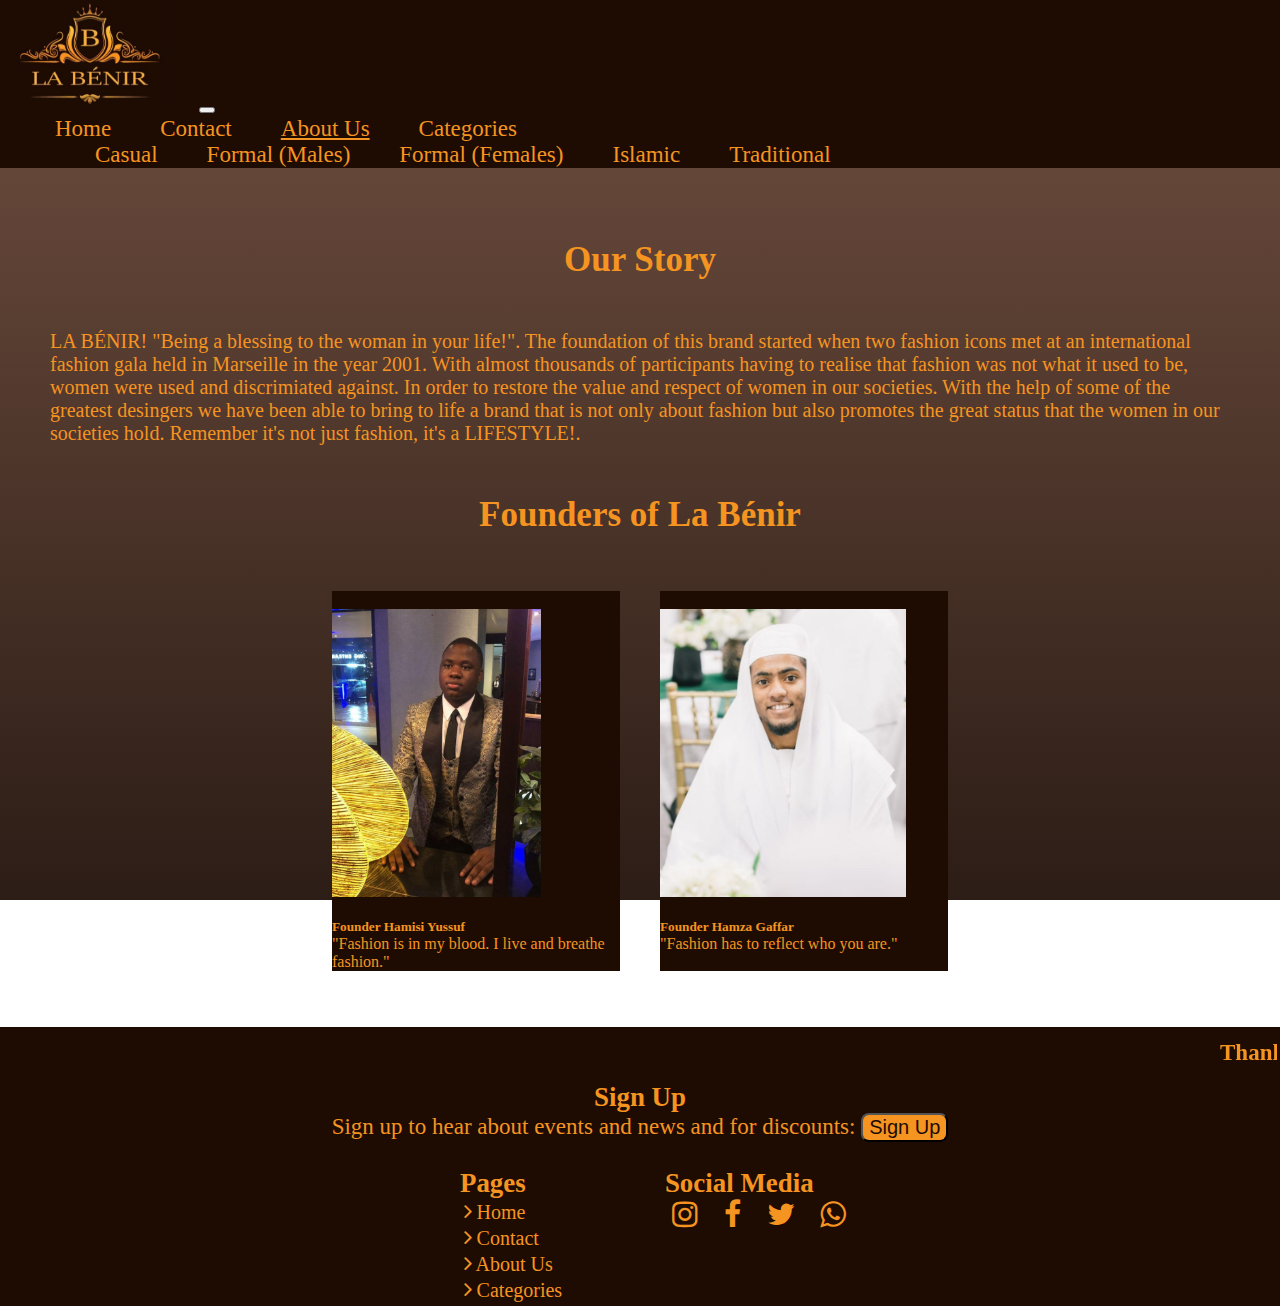
==== about us.html @ 43ac5016 "Add files via upload" ====
<!DOCTYPE html>
<html lang="en">
<head>
    <meta charset="UTF-8">
    <meta http-equiv="X-UA-Compatible" content="IE=edge">
    <meta name="viewport" content="width=device-width, initial-scale=1.0">
    <title>La Bénir</title>
    <link rel="icon" href="images/icon.png">
    <link href="https://cdn.jsdelivr.net/npm/bootstrap@5.3.2/dist/css/bootstrap.min.css" rel="stylesheet" integrity="sha384-T3c6CoIi6uLrA9TneNEoa7RxnatzjcDSCmG1MXxSR1GAsXEV/Dwwykc2MPK8M2HN" crossorigin="anonymous">
    <link rel="stylesheet" href="font-awesome-4.7.0/css/font-awesome.min.css">
    <link rel="stylesheet" href="css/style.css">
    <link rel="stylesheet" href="css/about us.css">
</head>
<body>
  <nav class="navbar navbar-expand-lg">
      <div class="container-fluid">
        <a class="navbar-brand" href="index.html"><img src="images/logo.jpg" alt="La Bénir logo" class="col-sm-4" style="width: 150px; height: 110px;"></a>
        <button class="navbar-toggler" type="button" data-bs-toggle="collapse" data-bs-target="#navbarNavDropdown" aria-controls="navbarNavDropdown" aria-expanded="false" aria-label="Toggle navigation">
          <span class="navbar-toggler-icon" style="color: #f59421;"></span>
        </button>
        <div class="collapse navbar-collapse" id="navbarNavDropdown">
          <ul class="navbar-nav">
            <li class="nav-item">
              <a class="nav-link" aria-current="page" href="index.html">Home</a>
            </li>
            <li class="nav-item">
              <a class="nav-link" href="contact.html">Contact</a>
            </li>
            <li class="nav-item">
              <a class="nav-link active" href="#">About Us</a>
            </li>
            <li class="nav-item dropdown">
              <a class="nav-link dropdown-toggle" href="categories.html" role="button" data-bs-toggle="dropdown" aria-expanded="false">
                Categories
              </a>
              <ul class="dropdown-menu">
                <li><a class="dropdown-item" href="categories.html#casual">Casual</a></li>
                <li><a class="dropdown-item" href="categories.html#formal">Formal (Males)</a></li>
                <li><a class="dropdown-item" href="categories.html#dress">Formal (Females)</a></li>
                <li><a class="dropdown-item" href="categories.html#islamic">Islamic</a></li>
                <li><a class="dropdown-item" href="categories.html#traditional">Traditional</a></li>
              </ul>
            </li>
          </ul>
        </div>
      </div>
  </nav>
  <br><br><br><br>
  <h1>Our Story</h1>
  <p class="story">LA BÉNIR! "Being a blessing to the woman in your life!". The foundation of this brand started when two fashion icons met at an international fashion gala held in Marseille in the year 2001. With almost thousands of participants having to realise that fashion was not what it used to be, women were used and discrimiated against. In order to restore the value and respect of women in our societies. With the help of some of the greatest desingers we have been able to bring to life a brand that is not only about fashion but also promotes the great status that the women in our societies hold. Remember it's not just fashion, it's a LIFESTYLE!.</p>
  <h1>Founders of La Bénir</h1>
  <br><br>
  <div class="cardcon row">
    <div class="card col-md-3" style="width: 18rem;">
      <br>
      <img src="images/hamisi.jpg" class="card-img-top" alt="..." style="height: 18rem;">
      <div class="card-body">
        <br>
        <h5 class="card-title">Founder Hamisi Yussuf</h5>
        <p class="card-text">"Fashion is in my blood. I live and breathe fashion."</p>
      </div>
    </div>
    <div class="card col-md-3" style="width: 18rem;">
      <br>
      <img src="images/hamza.jpg" class="card-img-top" alt="..." style="height: 18rem;">
      <div class="card-body">
        <br>
        <h5 class="card-title">Founder Hamza Gaffar</h5>
        <p class="card-text">"Fashion has to reflect who you are."</p>
      </div>
    </div>
  </div>
  <br><br>
  <footer class="footer"> 
    <marquee direction="left">Thank you for visiting La Bénir online. Sign up below to hear all about exclusive events, collections and news</marquee>
          <!--Pop up-->
    <div id="popup" class="popup">
        <div class="popup-content">
            <span class="close" id="closeButton1">&times;</span>
            <h3>Sign Up</h3>
            <label for="">Email: <br><input id="emailInput" type="email" placeholder="Enter your email" required></label>
            <br><br>
            <label for="">Password: <br><input id="passwordInput" type="password" placeholder="Enter your password" required></label>
            <br><br>
            <button id="submitEmail">Sign Up</button>
            <br><br>
            <label>
                <input type="checkbox" id="rememberMe"> Remember Me
            </label>
        </div>
    </div>
    <!--Confirmation-->
    <div id="confirmation" class="confirmation">
        <p>Thank you for subscribing</p>
        <span class="close" id="closeButton2">&times;</span>
    </div>
    <div class="footer-content">
      <h3>Sign Up</h3>
      <a>Sign up to hear about events and news and for discounts:</a>
      <button id="subscribeButton">Sign Up</button>
      <br><br>
      <div class="our-pages">
        <div>
          <h3>Pages</h3>
          <ul>
            <i class="fa fa-angle-right" aria-hidden="true"></i><li><a href="index.html"> Home</a></li><br>
            <i class="fa fa-angle-right" aria-hidden="true"></i><li><a href="contact.html"> Contact</a></li><br>
            <i class="fa fa-angle-right" aria-hidden="true"></i><li><a href="about us.html"> About Us</a></li><br>
            <i class="fa fa-angle-right" aria-hidden="true"></i><li><a href="categories.html"> Categories</a></li><br>
          </ul>
        </div>
        <div>
          <h3>Social Media</h3>
          <ul>
            <li><a href="http://www.instagram.com/_labenir"><i class="fa fa-instagram" style="font-size: 30px; padding-right: 10px; padding-left: 10px;"></i></a></li>
            <li><a href="http://www.facebook.com/labenir_clothing_brand"><i class="fa fa-facebook" style="font-size: 30px; padding-right: 10px; padding-left: 10px;"></i></a></li>
            <li><a href="http://www.twitter.com/labenir_clothing_brand"><i class="fa fa-twitter" style="font-size: 30px; padding-right: 10px; padding-left: 10px;"></i></a></li>
            <li><a href="https://wa.me/0671108595"><i class="fa fa-whatsapp" style="font-size: 30px; padding-right: 10px; padding-left: 10px;"></i></a></li>
          </ul>
          <br>
        </div>
      </div>
    </div>
  </footer>
  <script src="https://cdn.jsdelivr.net/npm/bootstrap@5.3.2/dist/js/bootstrap.bundle.min.js" integrity="sha384-C6RzsynM9kWDrMNeT87bh95OGNyZPhcTNXj1NW7RuBCsyN/o0jlpcV8Qyq46cDfL" crossorigin="anonymous"></script>
  <script src="script.js"></script>
</body>
</html>
---- css/style.css ----
* {
    margin: 0;
}

.row {
    margin: 0;
}

body {
    background-attachment: fixed;
    background-image: linear-gradient(to top, #2c1d16, #725041);
}

/* header {
    font-size: 60px;
    text-align: center;
    background-color: #1e0c02;
} */

.navbar {
    display: flex;
    background-color: #1e0c02;
}

.navbar a {
    margin-right: 15px;
    padding: 15px;
    /* font-family: 'Times New Roman', Times, serif;
    font-family: Verdana, Geneva, Tahoma, sans-serif; */
    font-size: 23px;
    color: #f59421;
    text-decoration: none;
}

.nav-item .active {
    text-decoration: underline;
    color: #f59421;
    /* background-color: #f59421; */
}

.nav-link:hover {
    text-decoration: underline;
    color: #f59421;
    /* background-color: #f59421; */
}

.dropdown-menu {
    background-color: #1e0c02;
}

.dropdown-item:hover {
    text-decoration: underline;
    color: #f59421;
    background-color: #1e0c02;
}

.cardcon {
    display: flex;
    justify-content: center;
}

.card {
    margin: 20px;
    color: #f59421;
    background-color: #1e0c02;
}

.card-body {
    background-color: #1e0c02;
}

.btn {
    color: #f59421;
}

#intro {
    text-align: center;
    color: #f59421;
    /* font-family: 'Times New Roman', Times, serif; */
    font-size: 35px;
}


#slogan {
    text-align: center;
    /* font-family: 'Times New Roman', Times, serif; */
    font-size: 25px;
    color: #f59421;
}

form {
    width: 50%;
    margin: 0 auto;
}

li {
    display: inline;
}

li img {
    width: 300px;
    height: 300px;
    margin: 5px 10px 5px 20px;
    padding: 0px;
}

.footer {
    background-color: #1e0c02;
    padding: 3px;
    color: #f59421;
    font-size: 23px;
}

.footer-content {
    text-align: center;
}

#whatsapp {
    text-align: center;
    color: #f59421;
}

.members {
    text-align: center;
    padding: 40px;
}

#contact-h1 {
    font-size: 40px;
    text-align: center;
    color: #f59421;
}

.container2 label {
    font-size: 20px;
    color: #f59421;
}

.container2 #submit {
    font-size: 20px;
    color: #1e0c02;
    background-color: #f59421;
    border-style: none;
    font-weight: bold;
}

.p-1 {
    text-align: center;
    font-size: 20px;
    color: #f59421;
}

marquee {
    color: #f59421;
    background-color: #1e0c02;
    padding: 10px;
    font-weight: bold;
}

.our-pages a {
    font-size: 20px;
    color: #f59421;
    text-decoration: none;
}

.our-pages {
    display: flex;
    justify-content: center;
}

.our-pages h3 {
    text-align: center;
}

.our-pages div {
    padding-right: 30px;
    padding-left: 30px;
    text-align: start;
}

.our-pages a:hover {
    text-decoration: underline;
}

#subscribeButton {
    font-family: sans-serif;
    font-size: 20px;
    background-color: #f59421;
    color: #1e0c02;
    cursor: pointer;
    border-radius: 8px;
}

#submitEmail {
    font-family: sans-serif;
    font-size: 20px;
    background-color: #f59421;
    color: #1e0c02;
    cursor: pointer;
    border-radius: 8px;
}

#closeButton1 {
    color: #f59421;
}

#closeButton2 {
    color: #f59421;
}

.popup {
    display: none;
    position: fixed;
    top: 0;
    left: 0;
    width: 100%;
    height: 100%;
    background-color: rgba(0, 0, 0, 0.5);
    transition: opacity 0.5s ease;
}

.popup-content {
    background-color: #1e0c02;
    color: #f59421;
    padding: 20px;
    border-radius: 5px;
    position: absolute;
    top: 50%;
    left: 50%;
    transform: translate(-50%, -50%);
    font-family: sans-serif;
}

.popup-content input {
    font-size: 20px;
}

.close {
    position: absolute;
    top: 10px;
    right: 15px;
    font-size: 20px;
    cursor: pointer;
}

.confirmation {
    display: none;
    text-align: center;
    background-color: #1e0c02;
    color: #f59421;
    padding: 25px;
    position: fixed;
    top: 10px;
    left: 50%;
    transform: translateX(-50%);
    border-radius: 5px;
    box-shadow: 0px 0px 10px rgba(0, 0, 0, 0.2);
}
---- css/about us.css ----
h1 {
    text-align: center;
    font-size: 35px;
    color: #f59421;
}

.story {
    font-size: 20px;
    margin: 50px;
    color: #f59421;
}

.img {
    display: flex;
    justify-content: center;
    text-align: center;
}

.img img {
    width: 22em;
    height: 25em;
}

.quote {
    text-align: center;
}
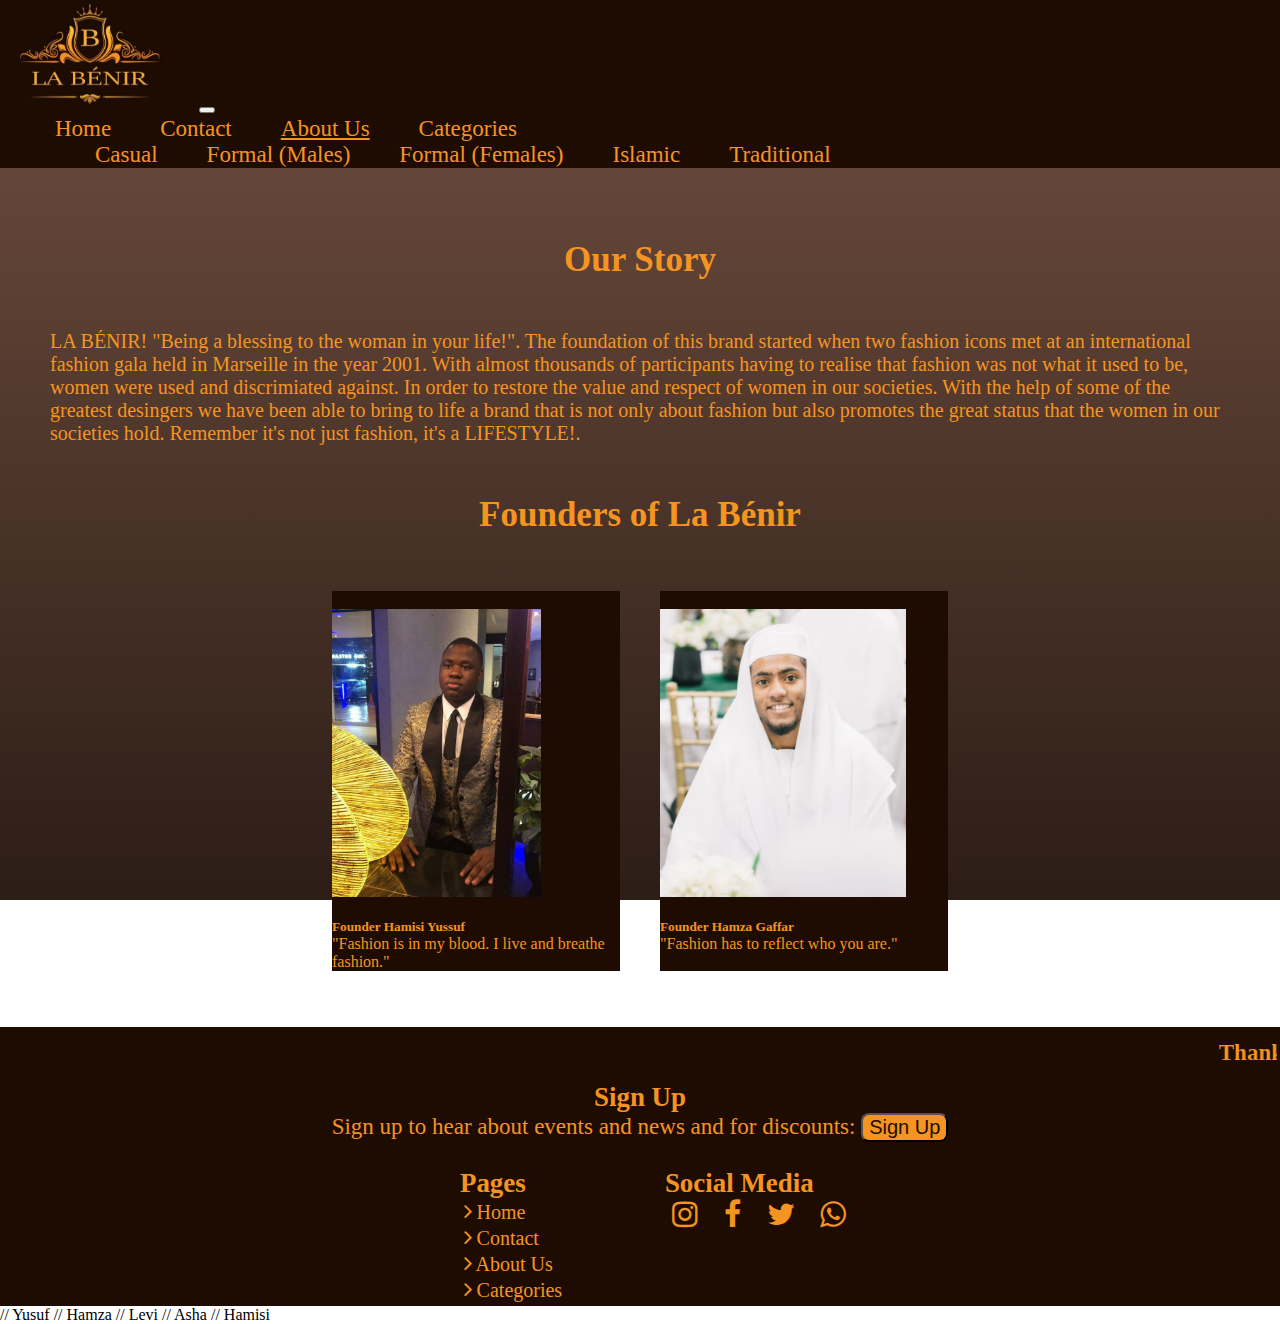
==== commit 1ce8c020: "Update about us.html" ====
--- a/about us.html
+++ b/about us.html
@@ -122,7 +122,12 @@
       </div>
     </div>
   </footer>
+    // Yusuf
+    // Hamza
+    // Levi
+    // Asha
+    // Hamisi
   <script src="https://cdn.jsdelivr.net/npm/bootstrap@5.3.2/dist/js/bootstrap.bundle.min.js" integrity="sha384-C6RzsynM9kWDrMNeT87bh95OGNyZPhcTNXj1NW7RuBCsyN/o0jlpcV8Qyq46cDfL" crossorigin="anonymous"></script>
   <script src="script.js"></script>
 </body>
-</html>+</html>
--- a/css/style.css
+++ b/css/style.css
@@ -84,7 +84,7 @@
 #slogan {
     text-align: center;
     /* font-family: 'Times New Roman', Times, serif; */
-    font-size: 25px;
+    font-size: 20px;
     color: #f59421;
 }
 
@@ -255,4 +255,4 @@
     transform: translateX(-50%);
     border-radius: 5px;
     box-shadow: 0px 0px 10px rgba(0, 0, 0, 0.2);
-}+}
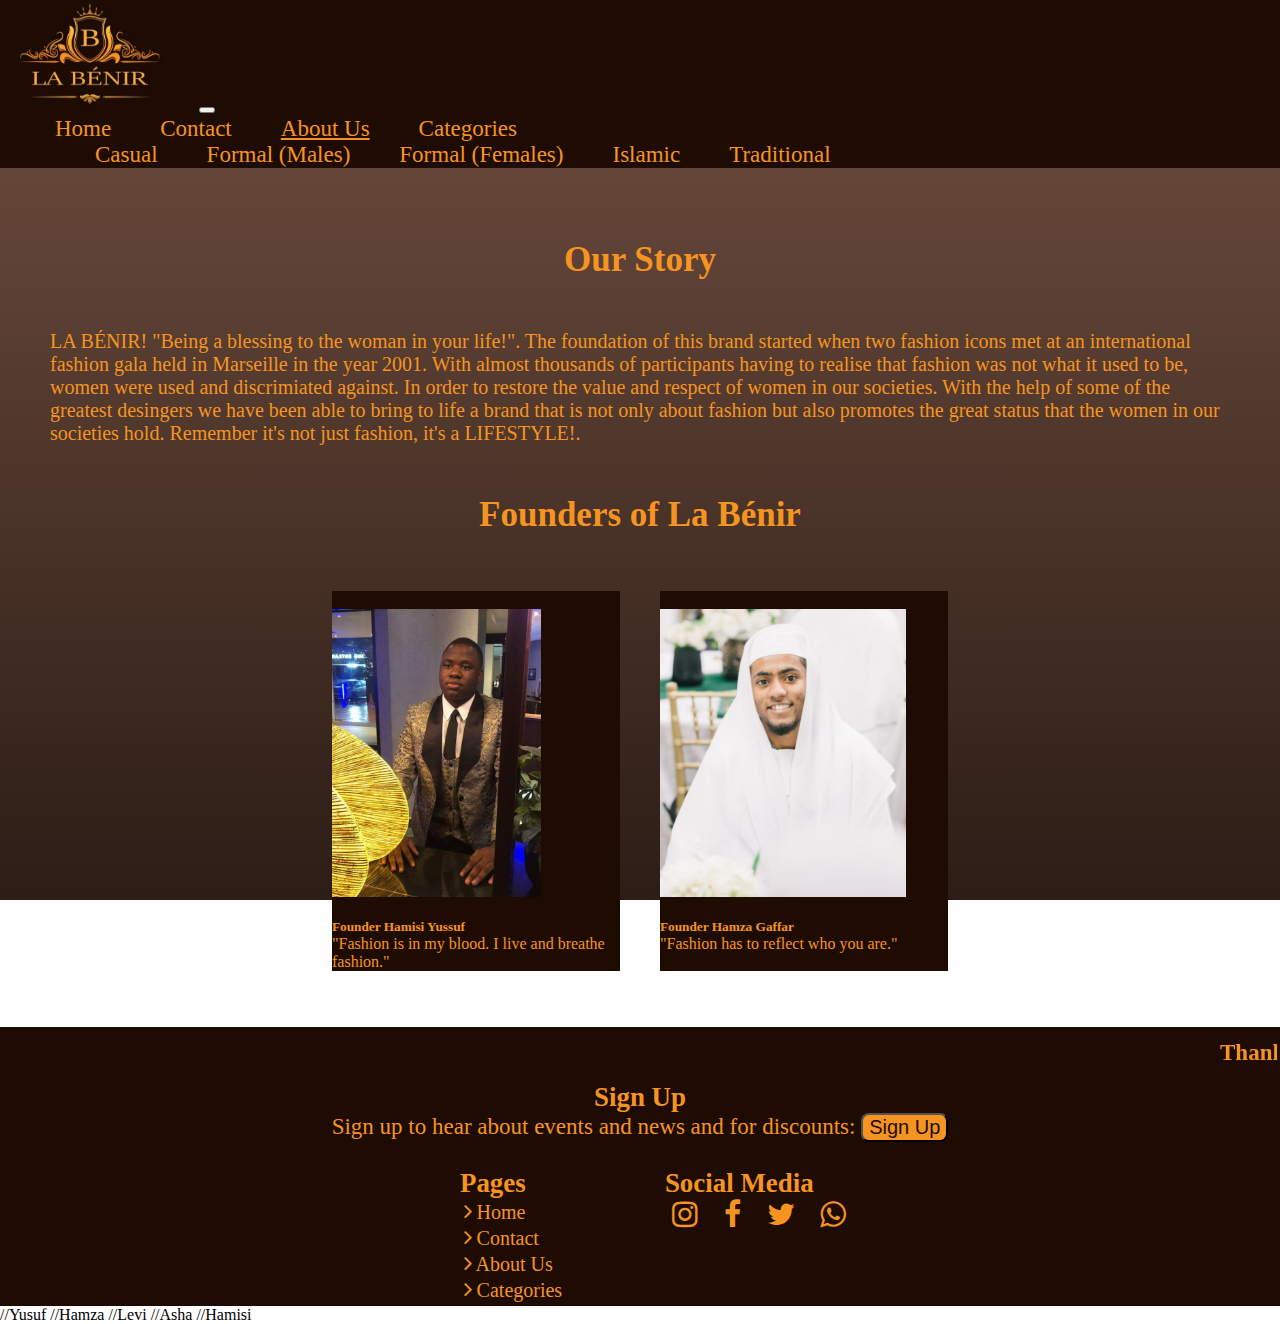
==== commit a4709e8a: "Update about us.html" ====
--- a/about us.html
+++ b/about us.html
@@ -122,11 +122,11 @@
       </div>
     </div>
   </footer>
-    // Yusuf
-    // Hamza
-    // Levi
-    // Asha
-    // Hamisi
+    //Yusuf
+    //Hamza
+    //Levi
+    //Asha
+    //Hamisi
   <script src="https://cdn.jsdelivr.net/npm/bootstrap@5.3.2/dist/js/bootstrap.bundle.min.js" integrity="sha384-C6RzsynM9kWDrMNeT87bh95OGNyZPhcTNXj1NW7RuBCsyN/o0jlpcV8Qyq46cDfL" crossorigin="anonymous"></script>
   <script src="script.js"></script>
 </body>
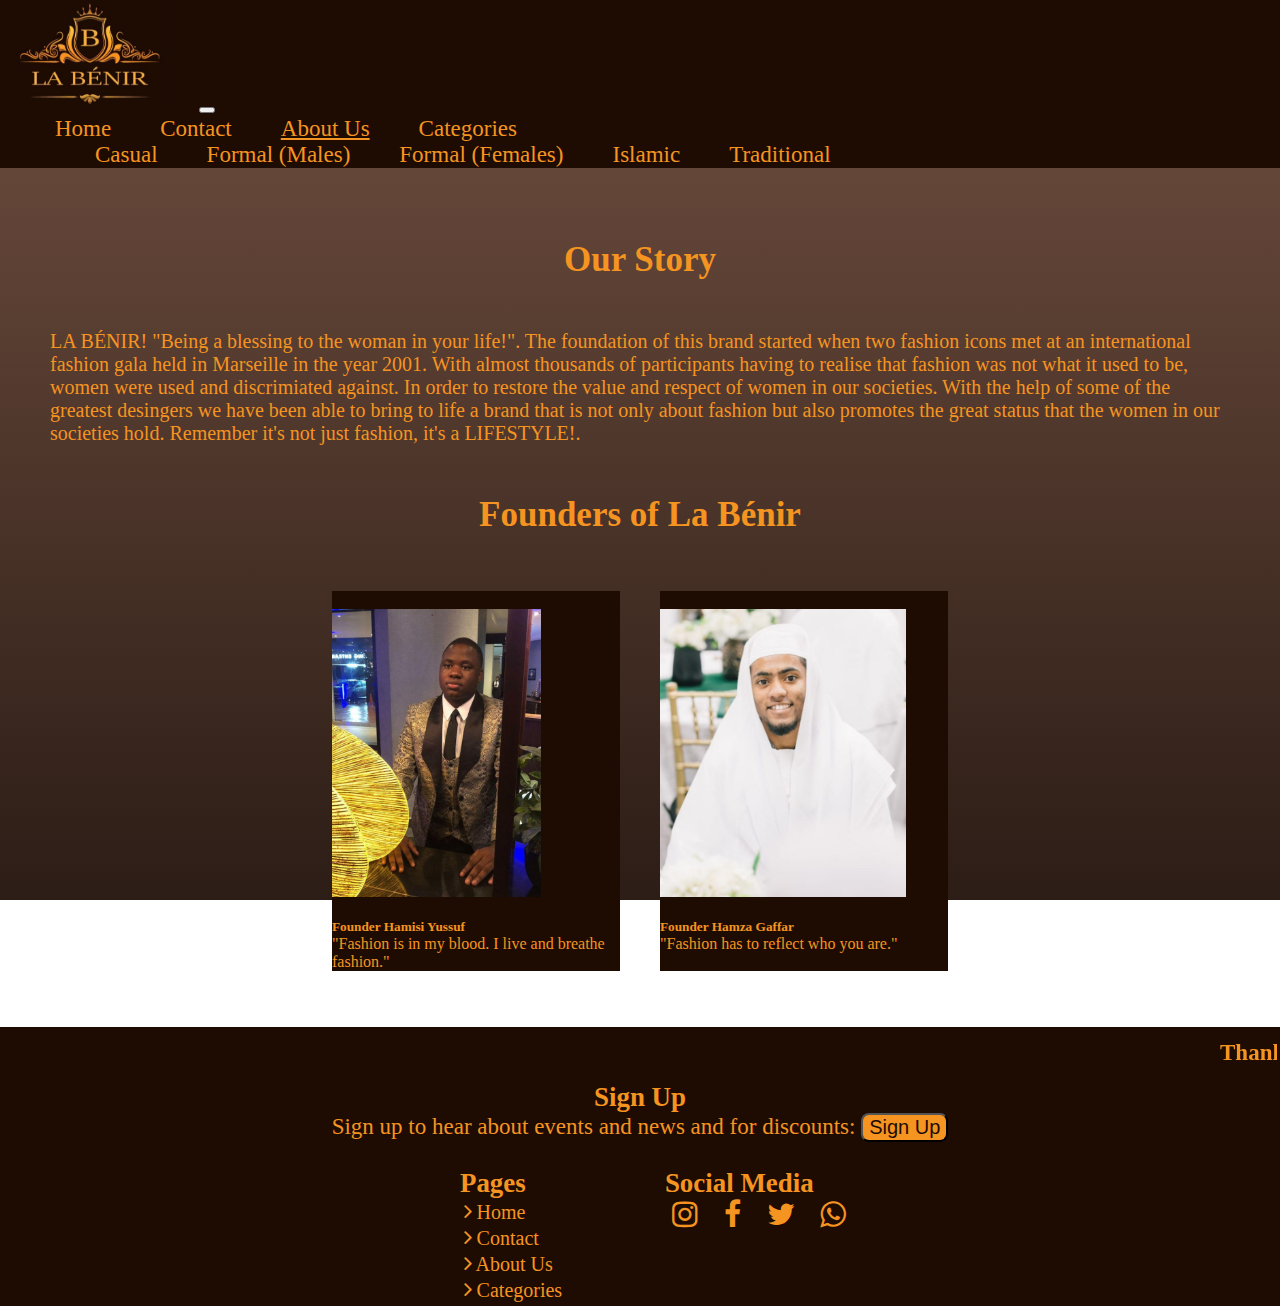
==== commit d679d570: "Update about us.html" ====
--- a/about us.html
+++ b/about us.html
@@ -122,11 +122,13 @@
       </div>
     </div>
   </footer>
-    //Yusuf
-    //Hamza
-    //Levi
-    //Asha
-    //Hamisi
+    <!--
+    Yusuf
+    Hamza
+    Levi
+    Asha
+    Hamisi
+    -->
   <script src="https://cdn.jsdelivr.net/npm/bootstrap@5.3.2/dist/js/bootstrap.bundle.min.js" integrity="sha384-C6RzsynM9kWDrMNeT87bh95OGNyZPhcTNXj1NW7RuBCsyN/o0jlpcV8Qyq46cDfL" crossorigin="anonymous"></script>
   <script src="script.js"></script>
 </body>
